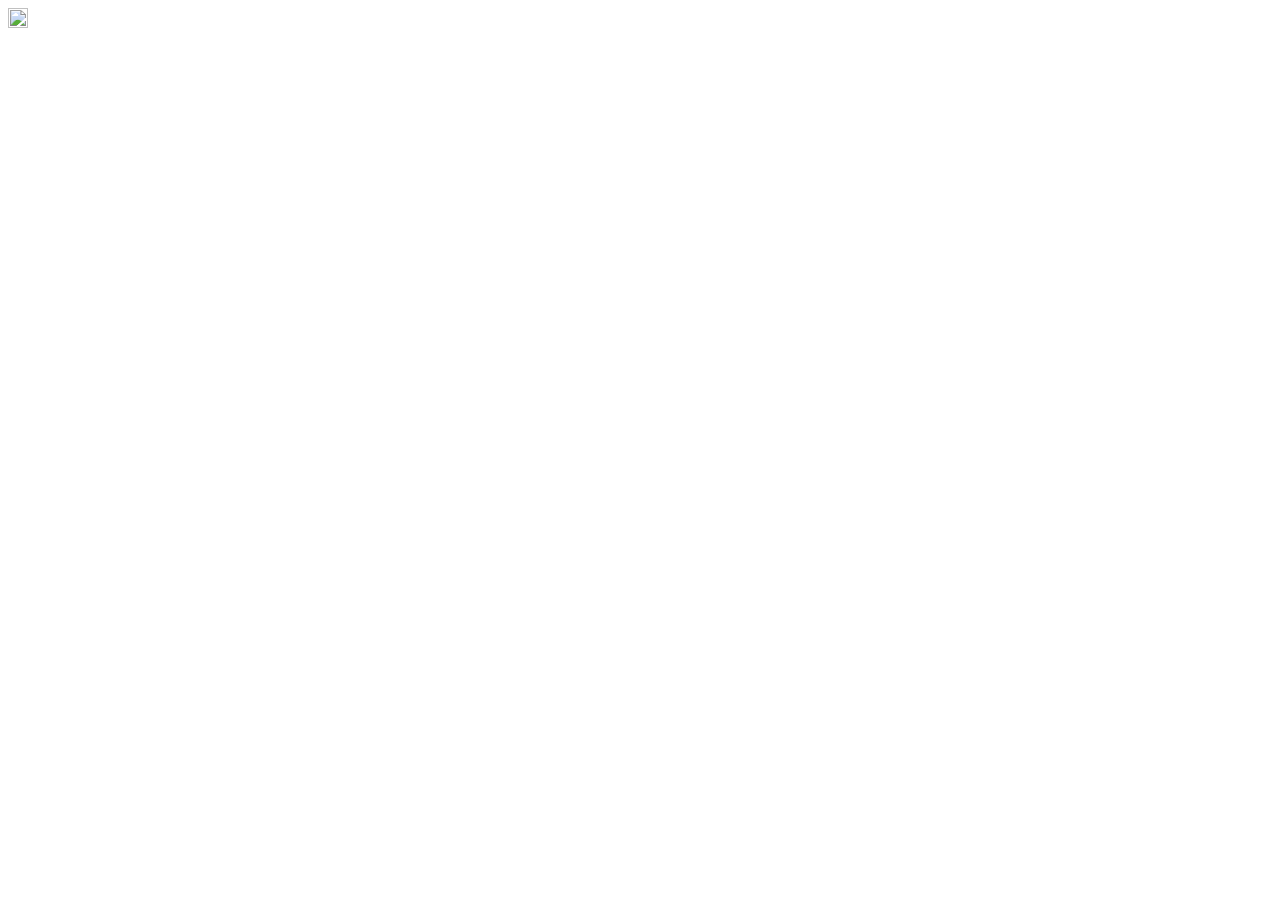
==== index.html @ e2d626b0 "add header logo" ====
<!DOCTYPE html>
<html lang="en">
<head>
    <meta charset="UTF-8">
    <meta name="viewport" content="width=device-width, initial-scale=1.0">
    <meta http-equiv="X-UA-Compatible" content="ie=edge">
    <title>Document</title>
    <link rel="stylesheet" href="styles.css">
</head>
<body>
    <img class="logo" src="https://www.adobe.com/content/dam/cc/icons/adobe-A.svg" alt="">
</body>
</html>
---- styles.css ----
.logo {
    width: 19.5px;
    height: 20px;
}
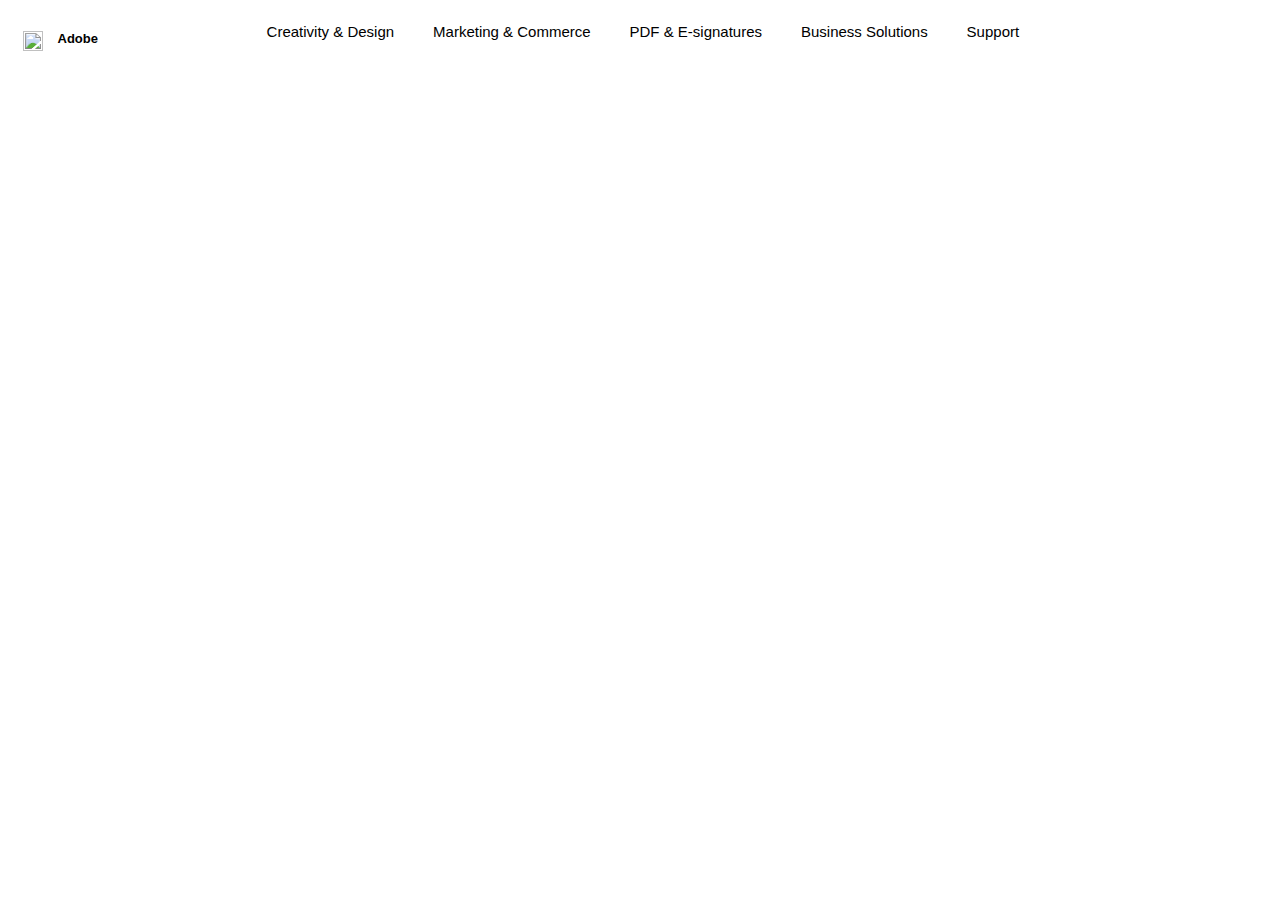
==== commit 66791981: "WIP top bar" ====
--- a/index.html
+++ b/index.html
@@ -8,6 +8,8 @@
     <link rel="stylesheet" href="styles.css">
 </head>
 <body>
-    <img class="logo" src="https://www.adobe.com/content/dam/cc/icons/adobe-A.svg" alt="">
+    <img class="logo" src="https://www.adobe.com/content/dam/cc/icons/adobe-A.svg" alt=""> 
+    <h2 class="logo">Adobe</h2>
+    <div class="middle"> <p>Creativity & Design</p><p>Marketing & Commerce</p><p>PDF & E-signatures</p><p>Business Solutions</p><p>Support</p></div>
 </body>
 </html>--- a/styles.css
+++ b/styles.css
@@ -1,4 +1,26 @@
 .logo {
     width: 19.5px;
     height: 20px;
-}+    margin-top: 23px;
+    padding-left: 15px;
+    float: left;
+    font-size: 13px;
+    font-family: adobe-clean-ux,adobe-clean,Source Sans Pro,-apple-system,BlinkMacSystemFont,Segoe UI,Roboto,sans-serif;
+
+}
+
+h2 {
+    margin-top: 0;
+    padding-left: 13;
+}
+
+.middle {
+    display: flex;
+    align-items: center;
+    justify-content: space-between;
+    flex-direction: row;
+    padding-left: 15%;
+    padding-right: 20%;
+    font-family: adobe-clean-ux,adobe-clean,Source Sans Pro,-apple-system,BlinkMacSystemFont,Segoe UI,Roboto,sans-serif;
+    font-size: 15px;
+}
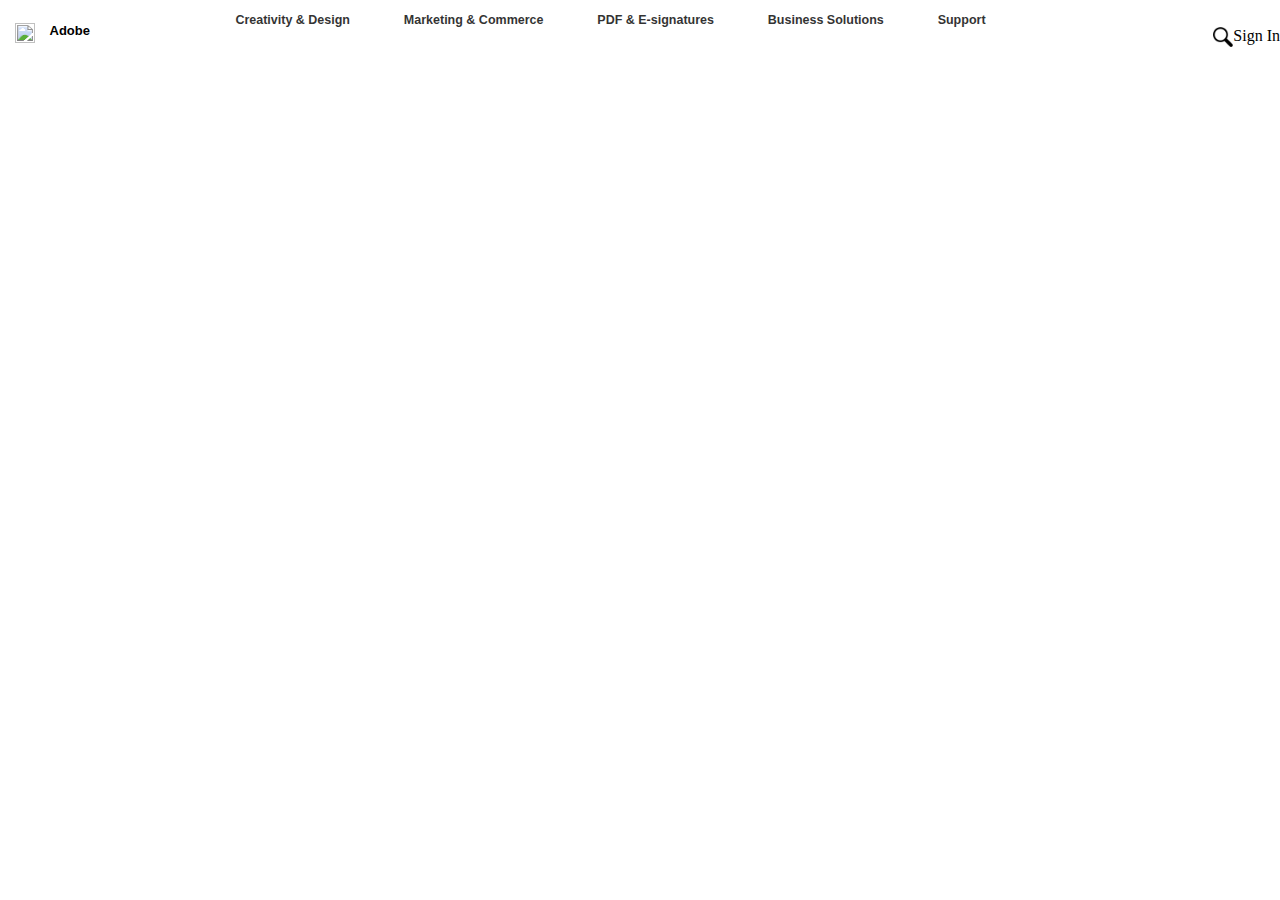
==== commit 50a01e5e: "WIP top bar" ====
--- a/index.html
+++ b/index.html
@@ -10,6 +10,7 @@
 <body>
     <img class="logo" src="https://www.adobe.com/content/dam/cc/icons/adobe-A.svg" alt=""> 
     <h2 class="logo">Adobe</h2>
-    <div class="middle"> <p>Creativity & Design</p><p>Marketing & Commerce</p><p>PDF & E-signatures</p><p>Business Solutions</p><p>Support</p></div>
+    <div class="middle"> <p>Creativity & Design</p><p>Marketing & Commerce</p><p>PDF & E-signatures</p><p>Business Solutions</p><p>Support</p></div> 
+    <div class="right"><img height="20" width="20" src="search.png" alt=""> <p>Sign In</p> </div>
 </body>
 </html>--- a/styles.css
+++ b/styles.css
@@ -1,12 +1,12 @@
 .logo {
     width: 19.5px;
     height: 20px;
-    margin-top: 23px;
+    padding-top: 23px;
     padding-left: 15px;
     float: left;
     font-size: 13px;
     font-family: adobe-clean-ux,adobe-clean,Source Sans Pro,-apple-system,BlinkMacSystemFont,Segoe UI,Roboto,sans-serif;
-
+    margin-bottom: 0;
 }
 
 h2 {
@@ -19,8 +19,28 @@
     align-items: center;
     justify-content: space-between;
     flex-direction: row;
-    padding-left: 15%;
-    padding-right: 20%;
+    padding-left: 13%;
+    padding-right: 23%;
+    padding-top: 1%;
     font-family: adobe-clean-ux,adobe-clean,Source Sans Pro,-apple-system,BlinkMacSystemFont,Segoe UI,Roboto,sans-serif;
-    font-size: 15px;
+    font-size: 12.5px;
+    font-weight: bold;
+    opacity: 0.8;
+    margin-right: 0;
 }
+
+.right {
+    float: right;
+    display: flex;
+    flex-direction: row;
+    margin: 0;
+    
+}
+
+body {
+    margin: 0;
+}
+
+p {
+    margin: 0px;
+}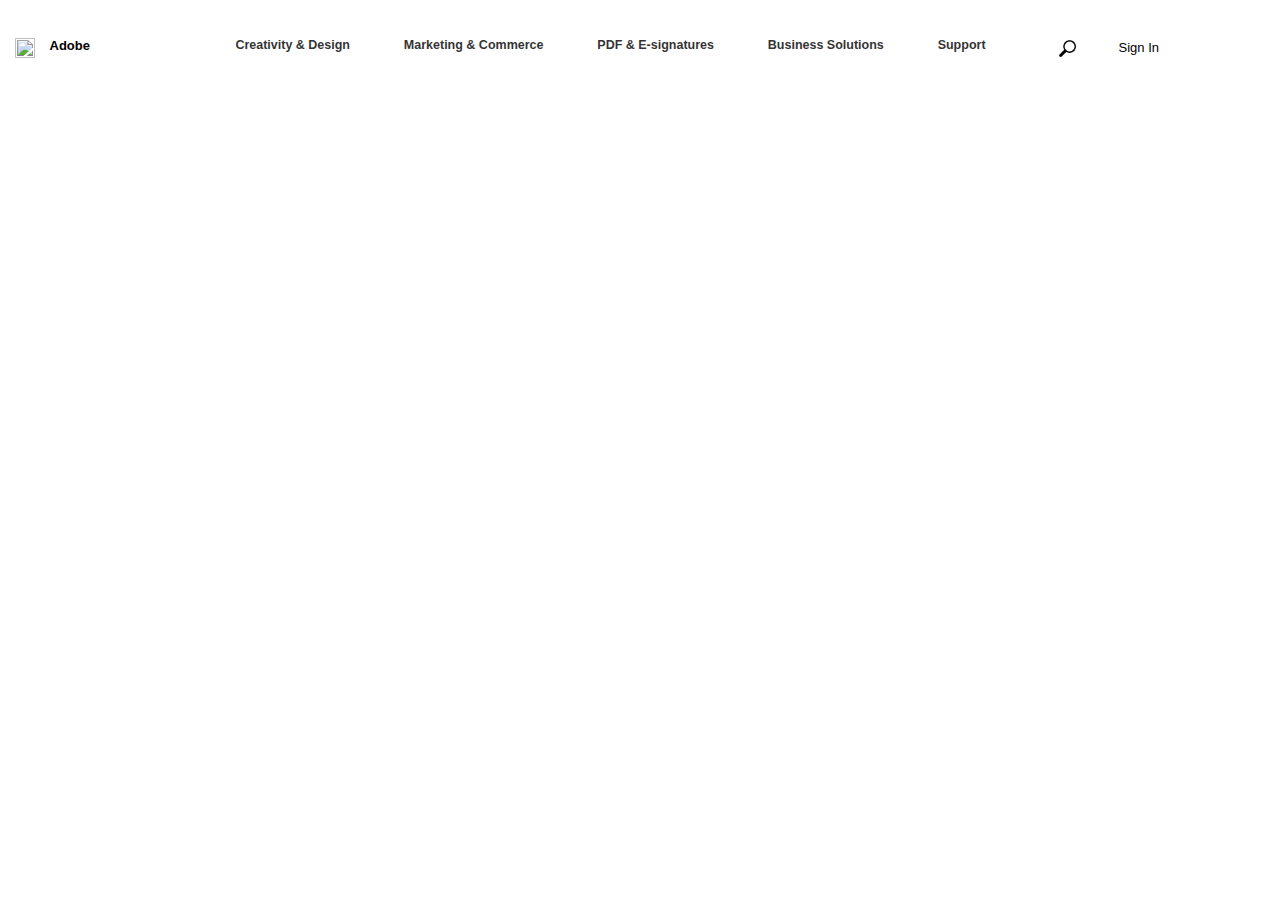
==== commit d6ee3a04: "add top bar" ====
--- a/index.html
+++ b/index.html
@@ -11,6 +11,7 @@
     <img class="logo" src="https://www.adobe.com/content/dam/cc/icons/adobe-A.svg" alt=""> 
     <h2 class="logo">Adobe</h2>
     <div class="middle"> <p>Creativity & Design</p><p>Marketing & Commerce</p><p>PDF & E-signatures</p><p>Business Solutions</p><p>Support</p></div> 
-    <div class="right"><img height="20" width="20" src="search.png" alt=""> <p>Sign In</p> </div>
+    <div class="right"><img height="17" class="search" width="17" src="search.png" alt=""> <p>Sign In</p> </div>
+    <img src="https://picsum.photos/200/300" alt="">
 </body>
 </html>--- a/styles.css
+++ b/styles.css
@@ -3,6 +3,7 @@
     height: 20px;
     padding-top: 23px;
     padding-left: 15px;
+    padding-top: 3%;
     float: left;
     font-size: 13px;
     font-family: adobe-clean-ux,adobe-clean,Source Sans Pro,-apple-system,BlinkMacSystemFont,Segoe UI,Roboto,sans-serif;
@@ -21,20 +22,33 @@
     flex-direction: row;
     padding-left: 13%;
     padding-right: 23%;
-    padding-top: 1%;
+    padding-top: 3%;
     font-family: adobe-clean-ux,adobe-clean,Source Sans Pro,-apple-system,BlinkMacSystemFont,Segoe UI,Roboto,sans-serif;
     font-size: 12.5px;
     font-weight: bold;
     opacity: 0.8;
     margin-right: 0;
+    position: relative;
 }
 
 .right {
-    float: right;
     display: flex;
     flex-direction: row;
+    justify-content: space-between;
     margin: 0;
-    
+    position: relative;
+    left: 990px;
+    top: -12px;
+    padding-right: 5%;
+    width: 100px;
+    font-size: 13px;
+    font-family: adobe-clean-ux,adobe-clean,Source Sans Pro,-apple-system,BlinkMacSystemFont,Segoe UI,Roboto,sans-serif;
+    font-weight: 400;
+    opacity: 1;
+}
+
+.search {
+    transform: scaleX(-1);
 }
 
 body {
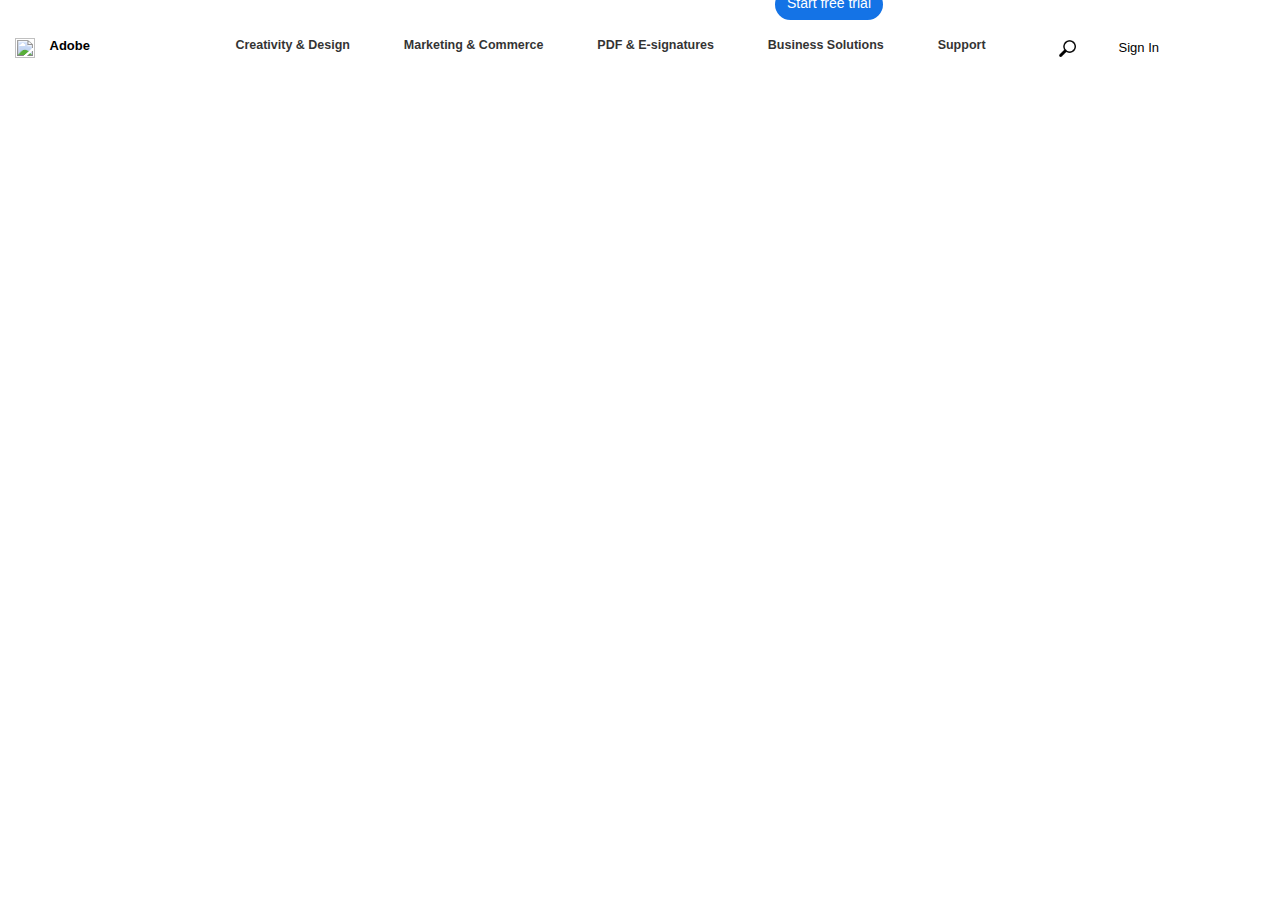
==== commit 000203ef: "add center image and text" ====
--- a/index.html
+++ b/index.html
@@ -12,6 +12,9 @@
     <h2 class="logo">Adobe</h2>
     <div class="middle"> <p>Creativity & Design</p><p>Marketing & Commerce</p><p>PDF & E-signatures</p><p>Business Solutions</p><p>Support</p></div> 
     <div class="right"><img height="17" class="search" width="17" src="search.png" alt=""> <p>Sign In</p> </div>
-    <img src="https://picsum.photos/200/300" alt="">
+    <img class="main" src="https://picsum.photos/600/400" alt="">
+    <h1 class="center_head">Creativity for all.</h1>
+    <p class="center_body">Lorem ipsum dolor sit amet consectetur adipisicing elit. Sapiente odio ut officiis fugit minus architecto eligendi quae repellat aperiam error earum a autem esse non molestiae, itaque debitis! Earum, consectetur!</p>
+    <p class="trial">Start free trial</p>
 </body>
 </html>--- a/styles.css
+++ b/styles.css
@@ -57,4 +57,48 @@
 
 p {
     margin: 0px;
-}+}
+
+.main {
+    padding-top: 100px;
+    padding-left: 75px;
+    opacity: 0.8;
+}
+
+.center_head {
+    position: relative;
+    width: 400px;
+    top: -350px;
+    left: 620px;
+    text-align: center;
+    font-family: adobe-clean-ux,adobe-clean,Source Sans Pro,-apple-system,BlinkMacSystemFont,Segoe UI,Roboto,sans-serif;
+    font-weight: 900;
+    font-size: 35px;
+}
+
+.center_body {
+    position: relative;
+    width: 500px;
+    top: -350px;
+    left: 570px;
+    text-align: center;
+}
+
+.trial {
+    color: #ffffff;
+    border: #1473e6 solid 2px;
+    background-color: #1473e6;
+    border-radius: 16px;
+    font-family: adobe-clean-ux,adobe-clean,Source Sans Pro,-apple-system,BlinkMacSystemFont,Segoe UI,Roboto,sans-serif;
+    width: 100px;
+    text-align: center;
+    font-size: 14px;
+    padding-top: 4px;
+    padding-bottom: 7px;
+    padding-left: 2px;
+    padding-right: 2px;
+    position: relative;
+    left: 775px;
+    top: -325px;
+    font-weight: 500;
+}
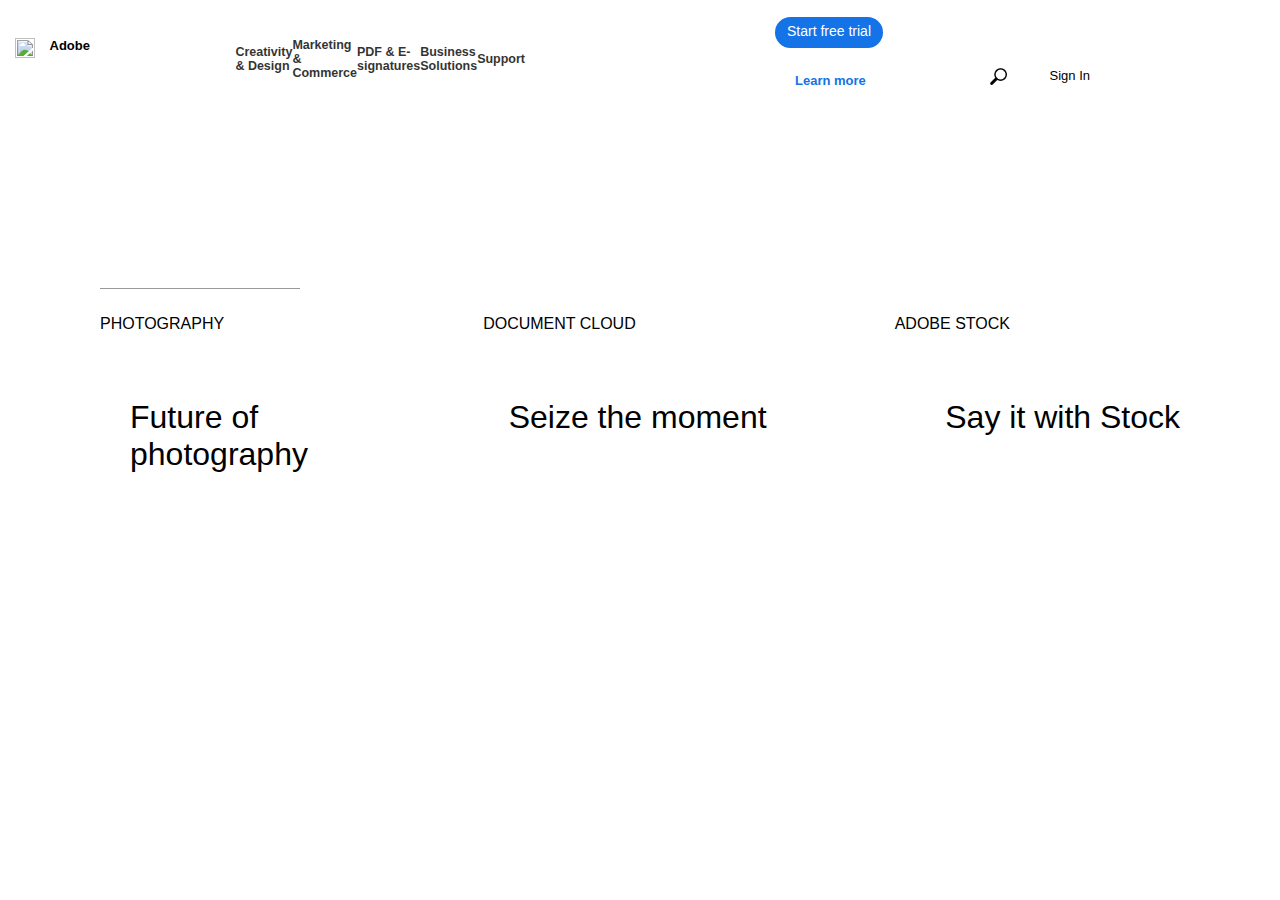
==== commit 206cceec: "add product bar" ====
--- a/index.html
+++ b/index.html
@@ -16,5 +16,22 @@
     <h1 class="center_head">Creativity for all.</h1>
     <p class="center_body">Lorem ipsum dolor sit amet consectetur adipisicing elit. Sapiente odio ut officiis fugit minus architecto eligendi quae repellat aperiam error earum a autem esse non molestiae, itaque debitis! Earum, consectetur!</p>
     <p class="trial">Start free trial</p>
+    <p class="learn">Learn more</p>
+    <div class="line"></div>
+    <ol class="head">
+        <li>PHOTOGRAPHY</li>
+        <li>DOCUMENT CLOUD</li>
+        <li>ADOBE STOCK</li>
+    </ol>
+    <ol class="pic">
+        <li><img src="https://picsum.photos/275/150" alt=""></li>
+        <li><img src="https://picsum.photos/275/150" alt=""></li>
+        <li><img src="https://picsum.photos/275/150" alt=""></li>
+    </ol>
+    <ol class="header">
+        <div><li>Future of photography</li></div>
+        <li>Seize the moment</li>
+        <li>Say it with Stock</li>
+    </ol>
 </body>
 </html>--- a/styles.css
+++ b/styles.css
@@ -102,3 +102,64 @@
     top: -325px;
     font-weight: 500;
 }
+
+.learn {
+    color: #1473e6;
+    position: relative;
+    left: 795px;
+    top: -300px;
+    font-family: adobe-clean-ux,adobe-clean,Source Sans Pro,-apple-system,BlinkMacSystemFont,Segoe UI,Roboto,sans-serif;
+    font-weight: 700;
+    font-size: 13px;
+}
+
+.line {
+    border-bottom: black 1px solid;
+    margin-left: 100px;
+    margin-right: 100px;
+    position: relative;
+    top: -100px;
+    opacity: 0.4;
+}
+
+
+
+.head {
+    display: flex;
+    justify-content: space-between;
+    padding-left: 100px;
+    padding-right: 270px;
+    position: relative;
+    top: -90px;
+    font-family: adobe-clean-ux,adobe-clean,Source Sans Pro,-apple-system,BlinkMacSystemFont,Segoe UI,Roboto,sans-serif;
+    font-weight: 450;
+}
+
+li {
+    display: inline-block;
+}
+
+.pic {
+    display: flex;
+    justify-content: space-between;
+    padding-left: 100px;
+    padding-right: 100px;
+    position: relative;
+    top: -90px;
+}
+
+.header {
+    display: flex;
+    justify-content: space-between;
+    padding-left: 130px;
+    padding-right: 100px;
+    position: relative;
+    top: -90px;
+    font-size: 32px;
+    font-family: adobe-clean-ux,adobe-clean,Source Sans Pro,-apple-system,BlinkMacSystemFont,Segoe UI,Roboto,sans-serif;
+
+}
+
+div {
+    width: 200px;
+}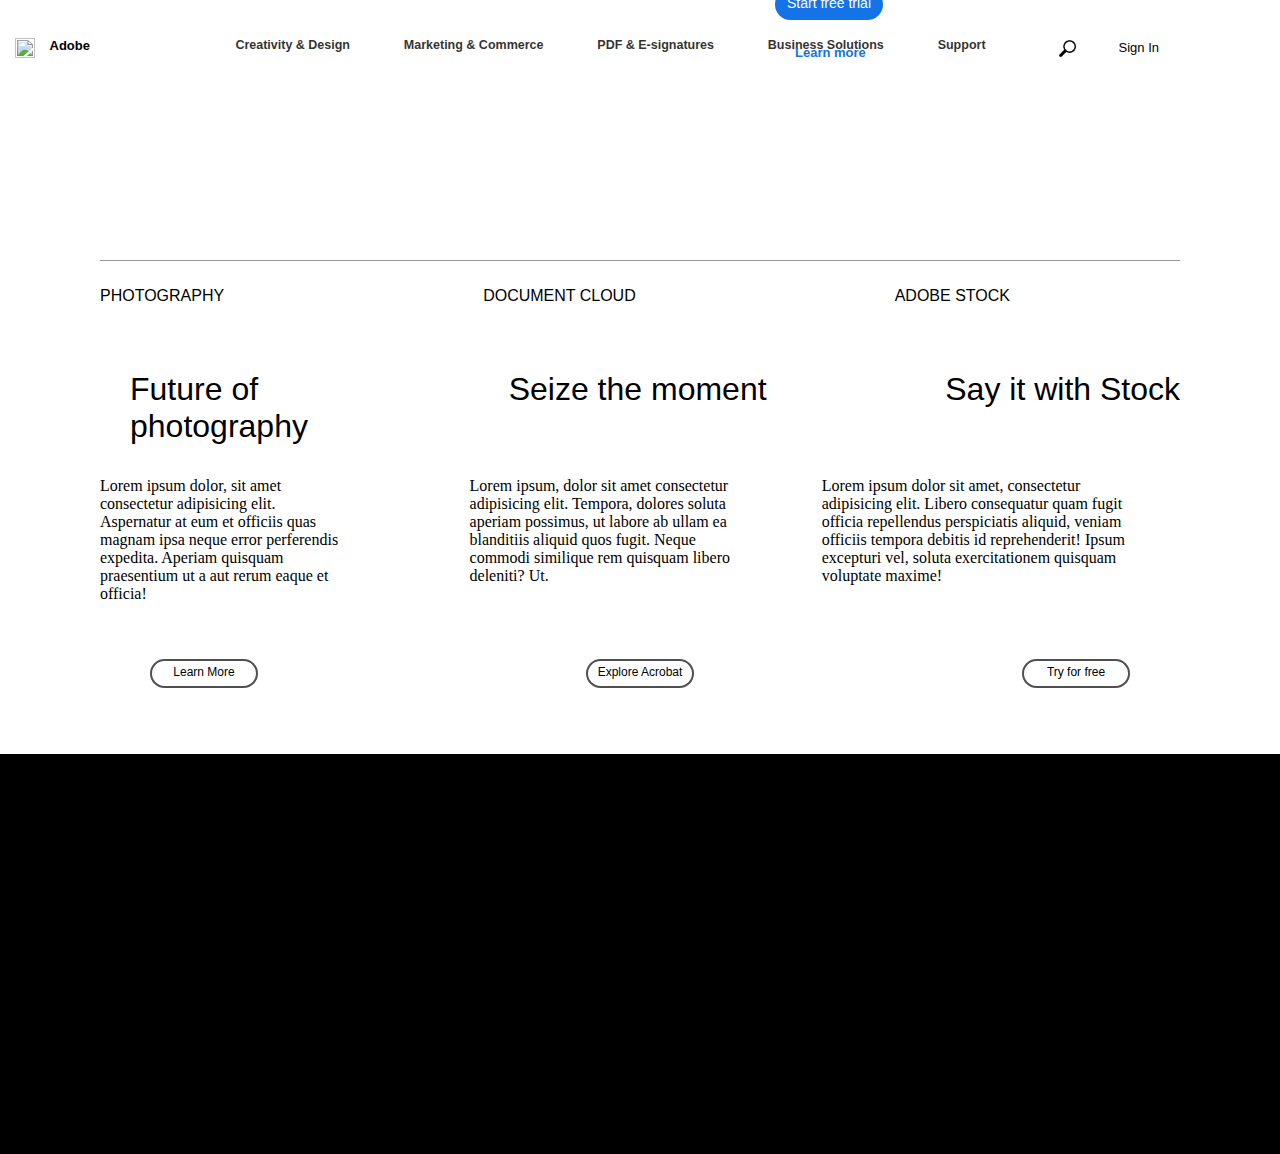
==== commit bd378fee: "finish info bar" ====
--- a/index.html
+++ b/index.html
@@ -29,9 +29,22 @@
         <li><img src="https://picsum.photos/275/150" alt=""></li>
     </ol>
     <ol class="header">
-        <div><li>Future of photography</li></div>
+        <div class="future"><li>Future of photography</li></div>
         <li>Seize the moment</li>
         <li>Say it with Stock</li>
     </ol>
+    <ol class="explain">
+        <div class=""><li>Lorem ipsum dolor, sit amet consectetur adipisicing elit. Aspernatur at eum et officiis quas magnam ipsa neque error perferendis expedita. Aperiam quisquam praesentium ut a aut rerum eaque et officia!</li> </div>
+        <div class="move"><li>Lorem ipsum, dolor sit amet consectetur adipisicing elit. Tempora, dolores soluta aperiam possimus, ut labore ab ullam ea blanditiis aliquid quos fugit. Neque commodi similique rem quisquam libero deleniti? Ut.</li> </div>
+        <div class="move"><li>Lorem ipsum dolor sit amet, consectetur adipisicing elit. Libero consequatur quam fugit officia repellendus perspiciatis aliquid, veniam officiis tempora debitis id reprehenderit! Ipsum excepturi vel, soluta exercitationem quisquam voluptate maxime!</li> </div>
+    </ol>
+    <ol class="try">
+        <li class="button">Learn More</li>
+        <li class="button">Explore Acrobat</li>
+        <li class="button">Try for free</li>
+    </ol>
+    <div class="bottom">
+
+    </div>
 </body>
 </html>--- a/styles.css
+++ b/styles.css
@@ -160,6 +160,51 @@
 
 }
 
-div {
+.future {
     width: 200px;
+}
+
+.explain {
+    width: 1000px;
+    display: flex;
+    justify-content: space-between;
+    position: relative;
+    top: -90px;
+    padding-left: 100px;
+}
+
+.move {
+    position: relative;
+    left: 30px;
+    padding-left: 90px;
+}
+
+.button {
+    border: #505050 solid 2px;
+    background-color: transparent;
+    border-radius: 16px;
+    font-family: adobe-clean-ux,adobe-clean,Source Sans Pro,-apple-system,BlinkMacSystemFont,Segoe UI,Roboto,sans-serif;
+    width: 100px;
+    text-align: center;
+    font-size: 12px;
+    padding-top: 4px;
+    padding-bottom: 7px;
+    padding-left: 2px;
+    padding-right: 2px;
+    font-weight: 500;
+}
+
+.try {
+    display: flex;
+    justify-content: space-between;
+    padding-left: 150px;
+    padding-right: 150px;
+    position: relative;
+    top: -50px;
+}
+
+.bottom {
+    width: 1200;
+    height: 400px;
+    background: black;
 }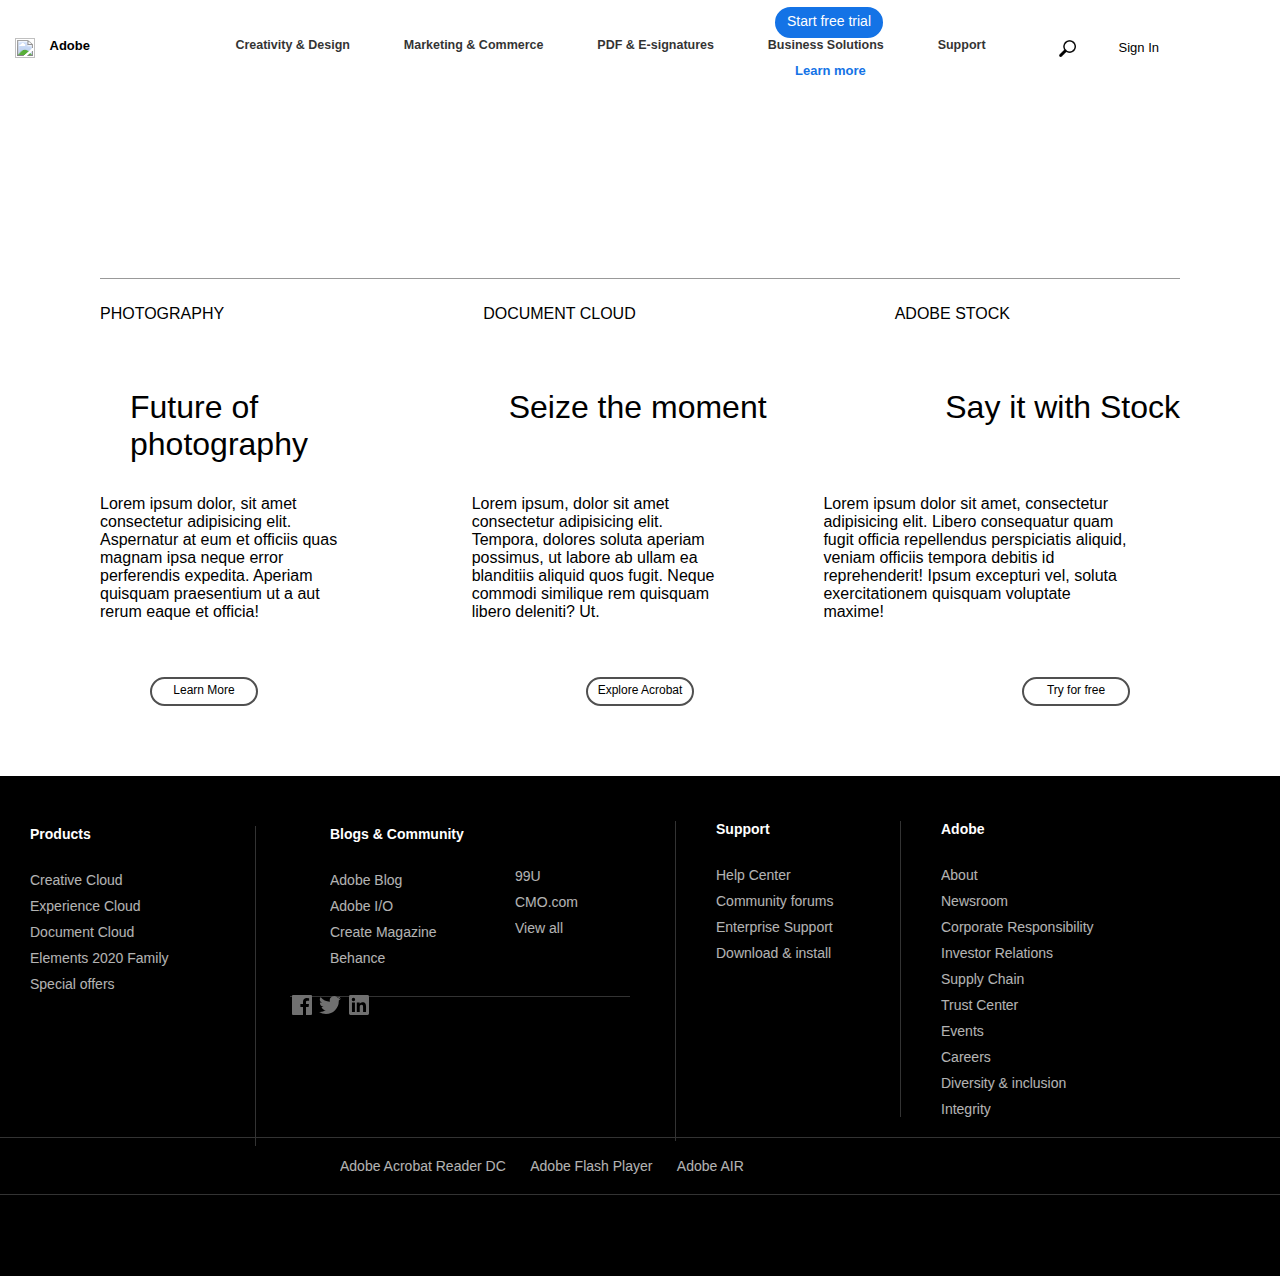
==== commit 064626c8: "finish site" ====
--- a/index.html
+++ b/index.html
@@ -19,32 +19,82 @@
     <p class="learn">Learn more</p>
     <div class="line"></div>
     <ol class="head">
-        <li>PHOTOGRAPHY</li>
-        <li>DOCUMENT CLOUD</li>
-        <li>ADOBE STOCK</li>
+        <li class="li">PHOTOGRAPHY</li>
+        <li class="li">DOCUMENT CLOUD</li>
+        <li class="li">ADOBE STOCK</li>
     </ol>
     <ol class="pic">
-        <li><img src="https://picsum.photos/275/150" alt=""></li>
-        <li><img src="https://picsum.photos/275/150" alt=""></li>
-        <li><img src="https://picsum.photos/275/150" alt=""></li>
+        <li class="li"><img src="https://picsum.photos/275/150" alt=""></li>
+        <li class="li"><img src="https://picsum.photos/275/150" alt=""></li>
+        <li class="li"><img src="https://picsum.photos/275/150" alt=""></li>
     </ol>
     <ol class="header">
-        <div class="future"><li>Future of photography</li></div>
-        <li>Seize the moment</li>
-        <li>Say it with Stock</li>
+        <div class="future"><li class="li">Future of photography</li></div>
+        <li class="li">Seize the moment</li>
+        <li class="li">Say it with Stock</li>
     </ol>
     <ol class="explain">
-        <div class=""><li>Lorem ipsum dolor, sit amet consectetur adipisicing elit. Aspernatur at eum et officiis quas magnam ipsa neque error perferendis expedita. Aperiam quisquam praesentium ut a aut rerum eaque et officia!</li> </div>
-        <div class="move"><li>Lorem ipsum, dolor sit amet consectetur adipisicing elit. Tempora, dolores soluta aperiam possimus, ut labore ab ullam ea blanditiis aliquid quos fugit. Neque commodi similique rem quisquam libero deleniti? Ut.</li> </div>
-        <div class="move"><li>Lorem ipsum dolor sit amet, consectetur adipisicing elit. Libero consequatur quam fugit officia repellendus perspiciatis aliquid, veniam officiis tempora debitis id reprehenderit! Ipsum excepturi vel, soluta exercitationem quisquam voluptate maxime!</li> </div>
+        <div class=""><li class="li">Lorem ipsum dolor, sit amet consectetur adipisicing elit. Aspernatur at eum et officiis quas magnam ipsa neque error perferendis expedita. Aperiam quisquam praesentium ut a aut rerum eaque et officia!</li> </div>
+        <div class="move"><li class="li">Lorem ipsum, dolor sit amet consectetur adipisicing elit. Tempora, dolores soluta aperiam possimus, ut labore ab ullam ea blanditiis aliquid quos fugit. Neque commodi similique rem quisquam libero deleniti? Ut.</li> </div>
+        <div class="move"><li class="li">Lorem ipsum dolor sit amet, consectetur adipisicing elit. Libero consequatur quam fugit officia repellendus perspiciatis aliquid, veniam officiis tempora debitis id reprehenderit! Ipsum excepturi vel, soluta exercitationem quisquam voluptate maxime!</li> </div>
     </ol>
     <ol class="try">
-        <li class="button">Learn More</li>
-        <li class="button">Explore Acrobat</li>
-        <li class="button">Try for free</li>
+        <li class="button li">Learn More</li>
+        <li class="button li">Explore Acrobat</li>
+        <li class="button li">Try for free</li>
     </ol>
     <div class="bottom">
-
+        <ol class="products">
+            <li class="bold stuff">Products</li>
+            <li class="stuff">Creative Cloud</li>
+            <li class="stuff">Experience Cloud</li>
+            <li class="stuff">Document Cloud</li>
+            <li class="stuff">Elements 2020 Family</li>
+            <li class="stuff">Special offers</li>
+        </ol>
+        <ol class="blogs">
+            <li class="bold stuff">Blogs & Community</li>
+            <li class="stuff">Adobe Blog</li>
+            <li class="stuff">Adobe I/O</li>
+            <li class="stuff">Create Magazine</li>
+            <li class="stuff">Behance</li>
+        </ol>
+        <ol class="blogss">
+        <li class="stuff">99U</li>
+        <li class="stuff">CMO.com</li>
+        <li class="stuff">View all</li>
+        </ol>
+        <ol class="support">
+            <li class="bold stuff">Support</li>
+            <li class="stuff">Help Center</li>
+            <li class="stuff">Community forums</li>
+            <li class="stuff">Enterprise Support</li>
+            <li class="stuff">Download & install</li>
+        </ol>
+        <ol class="adobe">
+            <li class="bold stuff">Adobe</li>
+            <li class="stuff">About</li>
+            <li class="stuff">Newsroom</li>
+            <li class="stuff">Corporate Responsibility</li>
+            <li class="stuff">Investor Relations</li>
+            <li class="stuff">Supply Chain</li>
+            <li class="stuff">Trust Center</li>
+            <li class="stuff">Events</li>
+            <li class="stuff">Careers</li>
+            <li class="stuff">Diversity & inclusion</li>
+            <li class="stuff">Integrity</li>
+        </ol>
+        <ol class="ima">
+            <li class="li"><img src="Facebook.svg" alt=""></li>
+            <li class="li"><img src="Twitter.svg" alt=""></li>
+            <li class="li"><img src="LinkedIn.svg" alt=""></li>
+            <li class="li"><img src="instagram.svg" alt=""></li>
+        </ol>
+        <ol class="bot">
+            <li class="li op">Adobe Acrobat Reader DC</li>
+            <li class="li op">Adobe Flash Player</li>
+            <li class="li op">Adobe AIR</li>
+        </ol>
     </div>
 </body>
 </html>--- a/styles.css
+++ b/styles.css
@@ -135,7 +135,7 @@
     font-weight: 450;
 }
 
-li {
+.li {
     display: inline-block;
 }
 
@@ -205,6 +205,97 @@
 
 .bottom {
     width: 1200;
-    height: 400px;
+    height: 500px;
     background: black;
+}
+
+.products {
+    color: white;
+    list-style: none;
+    position: relative;
+    top: 50px;
+    right: 10px;
+    border-right: solid 1px #333;
+    width: 225px;
+    height: 320px;
+}
+
+.stuff {
+    margin-top: 10px;
+    opacity: 0.7;
+    font-size: 14px;
+}
+
+.bold {
+    font-weight: 600;
+    margin-top: 20px;
+    margin-bottom: 30px;
+    opacity: 1;
+}
+
+.blogs {
+    color: white;
+    list-style: none;
+    position: relative;
+    top: -290px;
+    left: 290px;
+    border-bottom: solid 1px #333;
+    width: 300px;
+    height: 170px;
+}
+
+.blogss {
+    color: white;
+    list-style: none;
+    position: relative;
+    top: -435px;
+    left: 475px;
+}
+
+.support {
+    color: white;
+    list-style: none;
+    position: relative;
+    top: -570px;
+    left: 675px;
+    border-left: solid 1px #333;
+    height: 320px;
+}
+
+.adobe {
+    color: white;
+    list-style: none;
+    position: relative;
+    top: -910px;
+    left: 900px;
+    border-left: solid 1px #333;
+}
+
+body {
+    font-family: adobe-clean-ux,adobe-clean,Source Sans Pro,-apple-system,BlinkMacSystemFont,Segoe UI,Roboto,sans-serif;
+
+}
+
+.ima {
+    position: relative;
+    top: -1050px;
+    left: 250px;
+}
+
+.bot {
+    position: relative;
+    color: white;
+    list-style: none;
+    top: -950px;
+    padding-left: 320px;
+    border-top: solid 1px #333;
+    border-bottom: solid 1px #333;
+}
+
+.op {
+    padding-left: 20px;
+    opacity: 0.7;
+    font-size: 14px;
+    padding-top: 20px;
+    padding-bottom: 20px;
 }